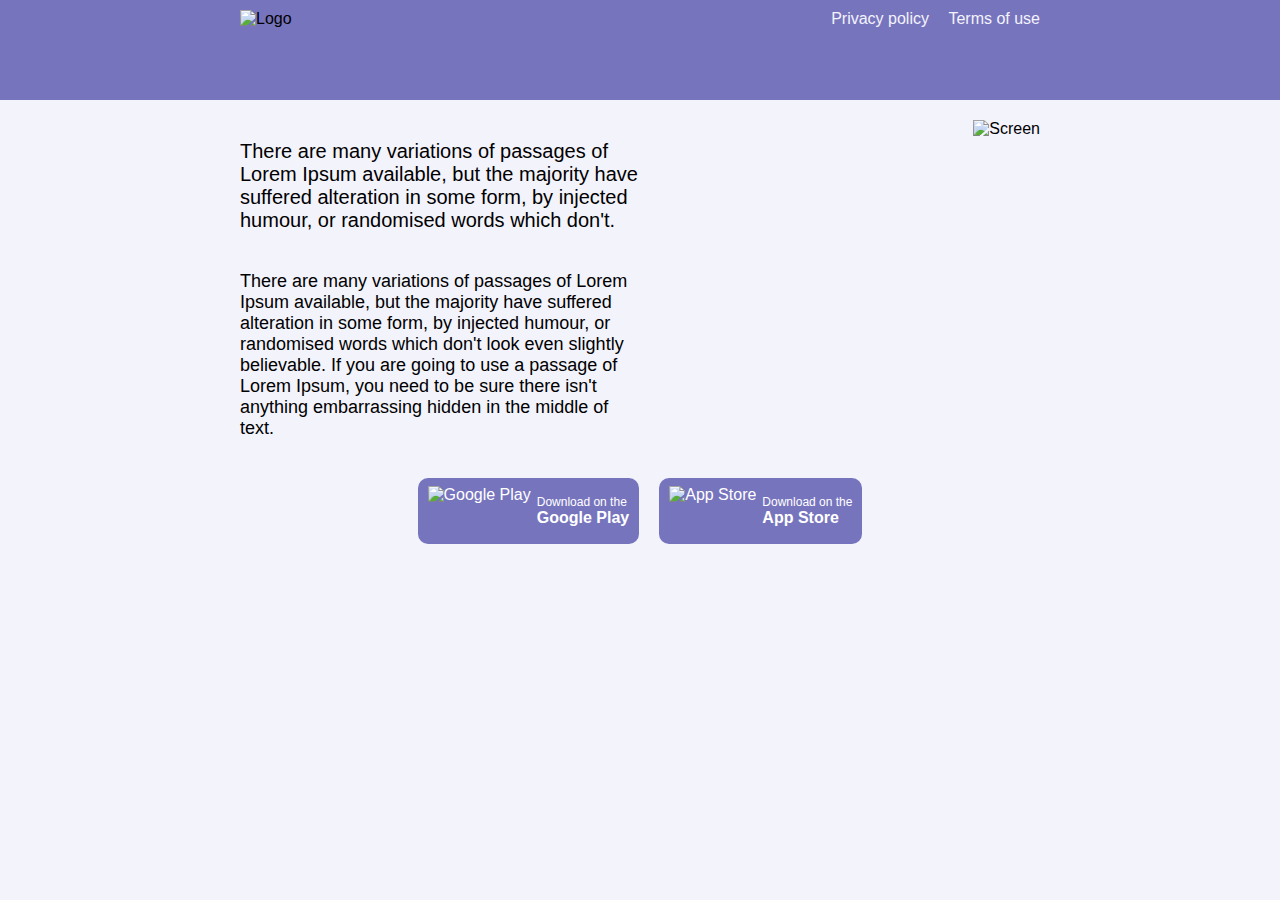
==== index.html @ c1e3a9ad "ui" ====
<!DOCTYPE html>
<html lang="en">
<head>
    <meta charset="UTF-8">
    <meta name="viewport" content="width=device-width, initial-scale=1.0">
    <title>PandaTales</title>
    <style>
        body {
            font-family: Arial, sans-serif;
            margin: 0;
            display: flex;
            flex-direction: column;
            align-items: center;
            background-color: #F3F3FC;
        }
        header {
            display: flex;
            align-items: center;
            width: 100%;
            background-color: #7774be;
            justify-content: center;
        }
        header .header-content {
            display: flex;
            justify-content: space-between;
            align-items: center;
            padding: 10px;
            width: 100%;
            max-width: 800px;
        }
        header .top-links {
            align-self: flex-start;
        }
        header .top-links a {
            margin-left: 15px;
            text-decoration: none;
            color: #F3F3FC;
        }
        header img {
            height: 80px;
        }
        .content {
            display: flex;
            justify-content: space-between;
            align-items: flex-start;
            padding-top: 20px;
            padding-left: 10px;
            padding-right: 10px;
            width: 100%;
            max-width: 800px;
        }
        .content .text {
            display: flex;
            flex-direction: column;
            max-width: 50%;
        }
        .content .main-text {
            margin-bottom: 1px;
            font-size: 20px;
        }
        .content .secondary-text {
            margin-bottom: 1px;
            font-size: 18px;
        }
        .content .image {
            max-width: 50%;
        }
        .content .image img {
            max-height: 400px;
            max-width: 100%;
        }
        .buttons {
            display: flex;
            justify-content: center;
            padding: 20px;
            width: 100%;
            max-width: 800px;
        }
        .buttons a {
            display: flex;
            align-items: center;
            margin: 0 10px;
            text-decoration: none;
            padding: 8px 10px;
            color: white;
            border-radius: 10px;
        }
        .buttons a img {
            height: 50px;
            margin-right: 6px;
        }
        .playstore {
            background-color: #7774be;
        }
        .appstore {
            background-color: #7774be;
        }
        .buttons a .text {
            display: flex;
            flex-direction: column;
        }
        .buttons a .text .small-text {
            font-size: 12px;
        }
        .buttons a .text .large-text {
            font-size: 16px;
            font-weight: bold;
        }
    </style>
</head>
<body>
<header>
    <div class="header-content">
        <img src="images/ic_logo.png" alt="Logo">
        <div class="top-links">
            <a href="policy.html">Privacy policy</a>
            <a href="terms.html">Terms of use</a>
        </div>
    </div>
</header>
<div class="content">
    <div class="text">
        <div class="main-text">
            <p>There are many variations of passages of Lorem Ipsum available, but the majority have suffered alteration in some form, by injected humour, or randomised words which don't.</p>
        </div>
        <div class="secondary-text">
            <p>There are many variations of passages of Lorem Ipsum available, but the majority have suffered alteration in some form, by injected humour, or randomised words which don't look even slightly believable. If you are going to use a passage of Lorem Ipsum, you need to be sure there isn't anything embarrassing hidden in the middle of text.</p>
        </div>
    </div>
    <div class="image">
        <img src="images/ic_phone.png" alt="Screen">
    </div>
</div>
<div class="buttons">
    <a href="https://play.google.com/store" class="playstore">
        <img src="images/ic_googleplay.svg" alt="Google Play">
        <div class="text">
            <div class="small-text">Download on the</div>
            <div class="large-text">Google Play</div>
        </div>
    </a>
    <a href="https://www.apple.com/app-store/" class="appstore">
        <img src="images/ic_appstore.svg" alt="App Store">
        <div class="text">
            <div class="small-text">Download on the</div>
            <div class="large-text">App Store</div>
        </div>
    </a>
</div>
</body>
</html>
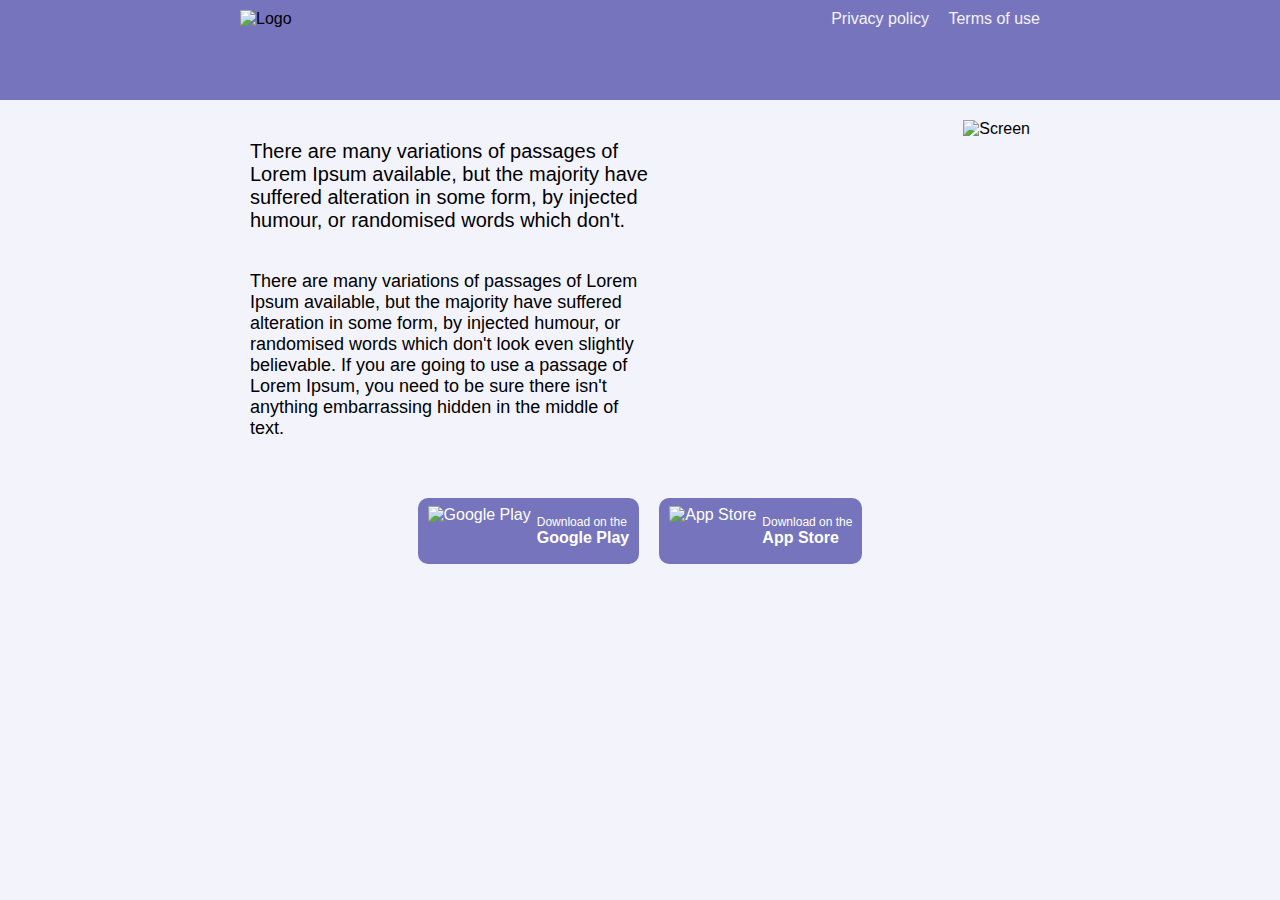
==== commit 9e59924e: "ui" ====
--- a/index.html
+++ b/index.html
@@ -43,15 +43,14 @@
             display: flex;
             justify-content: space-between;
             align-items: flex-start;
-            padding-top: 20px;
-            padding-left: 10px;
-            padding-right: 10px;
+            padding: 20px;
             width: 100%;
             max-width: 800px;
         }
         .content .text {
             display: flex;
             flex-direction: column;
+            padding-left: 10px;
             max-width: 50%;
         }
         .content .main-text {
@@ -64,6 +63,7 @@
         }
         .content .image {
             max-width: 50%;
+            padding-right: 10px;
         }
         .content .image img {
             max-height: 400px;
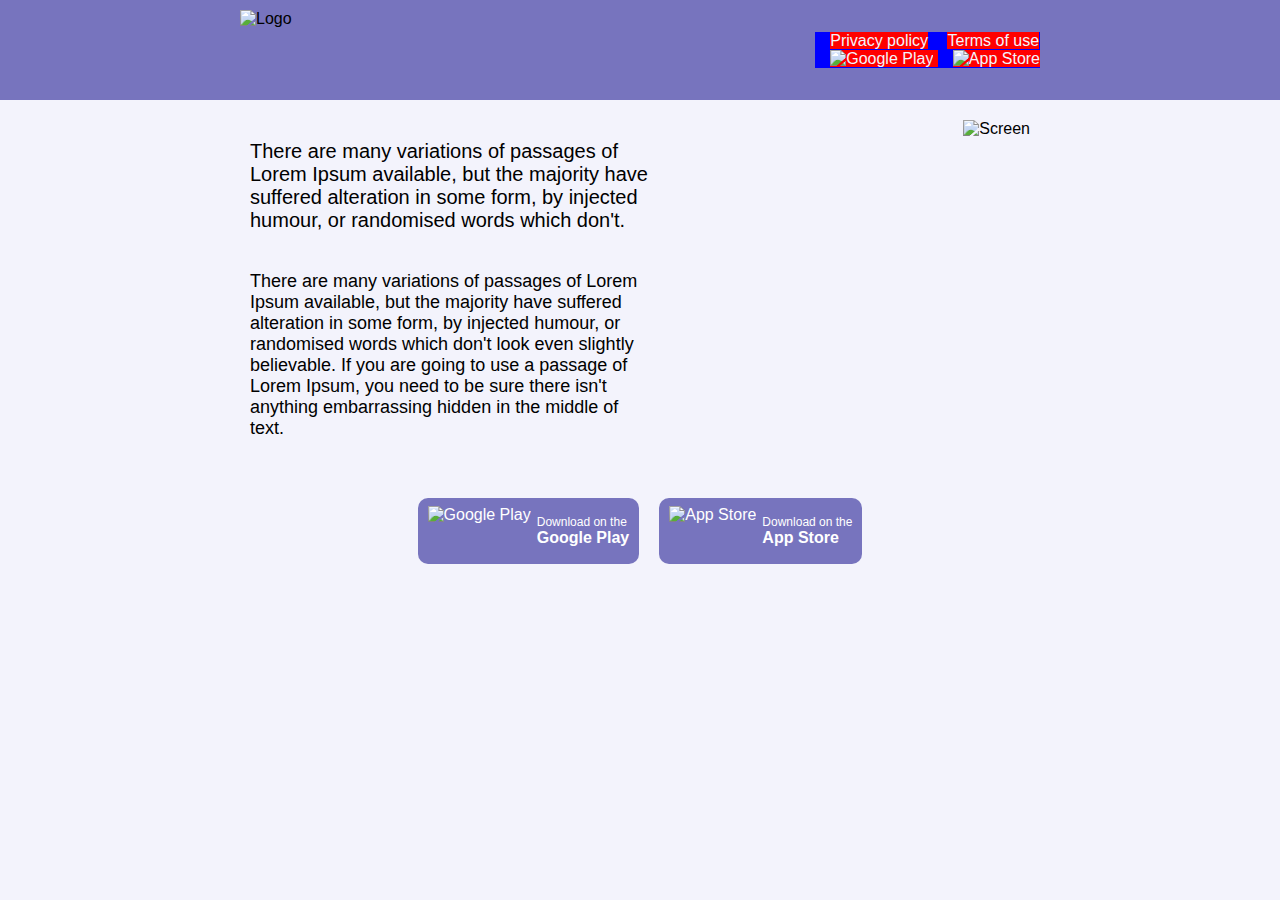
==== commit cf1f663c: "ui" ====
--- a/index.html
+++ b/index.html
@@ -15,7 +15,7 @@
         }
         header {
             display: flex;
-            align-items: center;
+            align-items: start;
             width: 100%;
             background-color: #7774be;
             justify-content: center;
@@ -28,13 +28,26 @@
             width: 100%;
             max-width: 800px;
         }
+        header .links-content {
+            justify-content: right;
+            align-items: right;
+            background: yellow;
+        }
         header .top-links {
             align-self: flex-start;
+            align-items: right;
+            background: blue;
         }
         header .top-links a {
+            justify-content: right;
             margin-left: 15px;
             text-decoration: none;
             color: #F3F3FC;
+            background: red;
+        }
+        header .top-links img {
+            width: 50px;
+            height: 50px;
         }
         header img {
             height: 80px;
@@ -112,9 +125,19 @@
 <header>
     <div class="header-content">
         <img src="images/ic_logo.png" alt="Logo">
-        <div class="top-links">
-            <a href="policy.html">Privacy policy</a>
-            <a href="terms.html">Terms of use</a>
+        <div class="links-content">
+            <div class="top-links">
+                <a href="policy.html">Privacy policy</a>
+                <a href="terms.html">Terms of use</a>
+            </div>
+            <div class="top-links">
+                <a href="policy.html">
+                    <img src="images/ic_googleplay.svg" alt="Google Play">
+                </a>
+                <a href="terms.html">
+                    <img src="images/ic_appstore.svg" alt="App Store">
+                </a>
+            </div>
         </div>
     </div>
 </header>
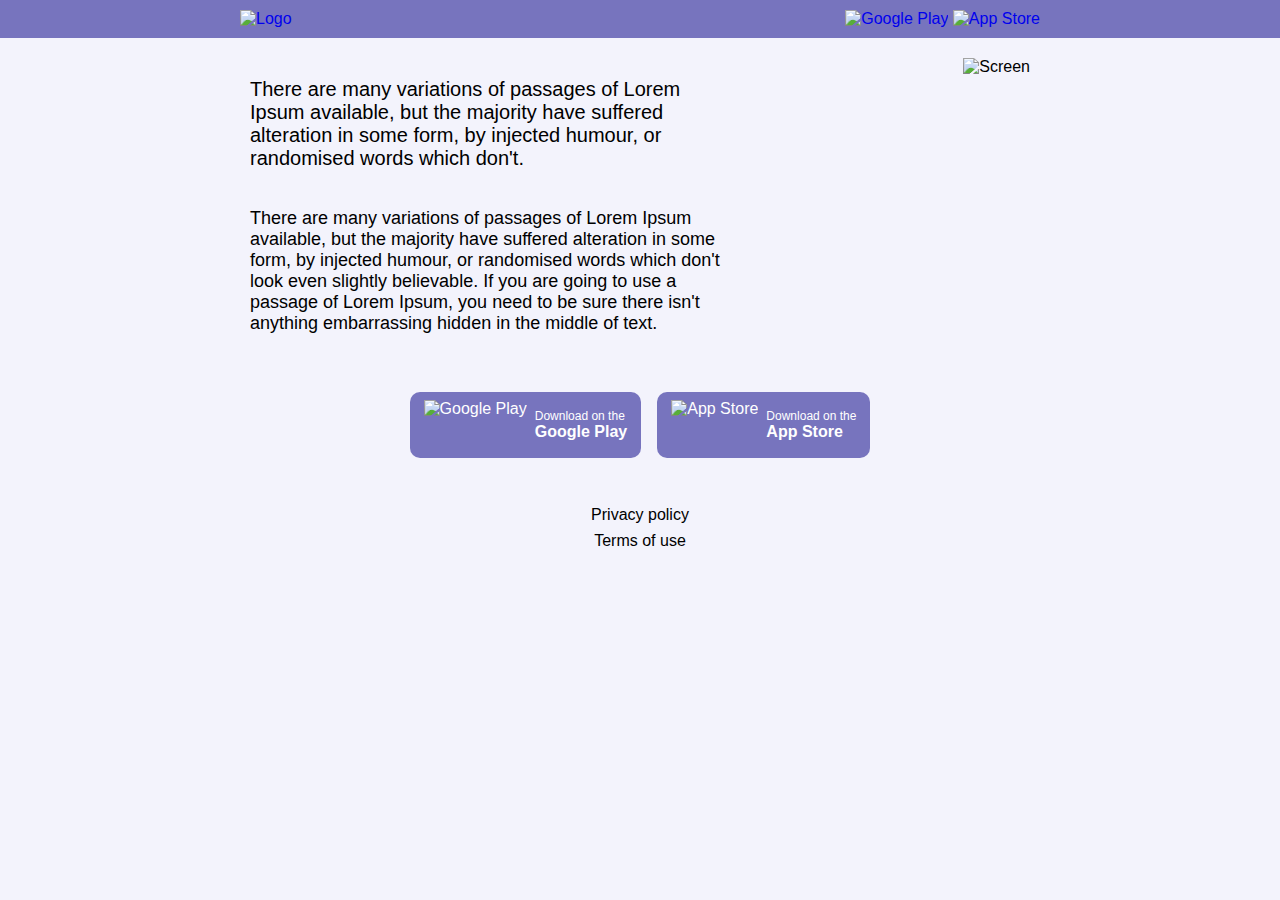
==== commit 46729703: "ux" ====
--- a/index.html
+++ b/index.html
@@ -1,146 +1,33 @@
 <!DOCTYPE html>
 <html lang="en">
+
 <head>
     <meta charset="UTF-8">
     <meta name="viewport" content="width=device-width, initial-scale=1.0">
+    <link rel="stylesheet" type="text/css" href="css/index.css" />
     <title>PandaTales</title>
-    <style>
-        body {
-            font-family: Arial, sans-serif;
-            margin: 0;
-            display: flex;
-            flex-direction: column;
-            align-items: center;
-            background-color: #F3F3FC;
-        }
-        header {
-            display: flex;
-            align-items: start;
-            width: 100%;
-            background-color: #7774be;
-            justify-content: center;
-        }
-        header .header-content {
-            display: flex;
-            justify-content: space-between;
-            align-items: center;
-            padding: 10px;
-            width: 100%;
-            max-width: 800px;
-        }
-        header .links-content {
-            justify-content: right;
-            align-items: right;
-            background: yellow;
-        }
-        header .top-links {
-            align-self: flex-start;
-            align-items: right;
-            background: blue;
-        }
-        header .top-links a {
-            justify-content: right;
-            margin-left: 15px;
-            text-decoration: none;
-            color: #F3F3FC;
-            background: red;
-        }
-        header .top-links img {
-            width: 50px;
-            height: 50px;
-        }
-        header img {
-            height: 80px;
-        }
-        .content {
-            display: flex;
-            justify-content: space-between;
-            align-items: flex-start;
-            padding: 20px;
-            width: 100%;
-            max-width: 800px;
-        }
-        .content .text {
-            display: flex;
-            flex-direction: column;
-            padding-left: 10px;
-            max-width: 50%;
-        }
-        .content .main-text {
-            margin-bottom: 1px;
-            font-size: 20px;
-        }
-        .content .secondary-text {
-            margin-bottom: 1px;
-            font-size: 18px;
-        }
-        .content .image {
-            max-width: 50%;
-            padding-right: 10px;
-        }
-        .content .image img {
-            max-height: 400px;
-            max-width: 100%;
-        }
-        .buttons {
-            display: flex;
-            justify-content: center;
-            padding: 20px;
-            width: 100%;
-            max-width: 800px;
-        }
-        .buttons a {
-            display: flex;
-            align-items: center;
-            margin: 0 10px;
-            text-decoration: none;
-            padding: 8px 10px;
-            color: white;
-            border-radius: 10px;
-        }
-        .buttons a img {
-            height: 50px;
-            margin-right: 6px;
-        }
-        .playstore {
-            background-color: #7774be;
-        }
-        .appstore {
-            background-color: #7774be;
-        }
-        .buttons a .text {
-            display: flex;
-            flex-direction: column;
-        }
-        .buttons a .text .small-text {
-            font-size: 12px;
-        }
-        .buttons a .text .large-text {
-            font-size: 16px;
-            font-weight: bold;
-        }
-    </style>
 </head>
+
 <body>
+
 <header>
-    <div class="header-content">
-        <img src="images/ic_logo.png" alt="Logo">
-        <div class="links-content">
-            <div class="top-links">
-                <a href="policy.html">Privacy policy</a>
-                <a href="terms.html">Terms of use</a>
-            </div>
-            <div class="top-links">
-                <a href="policy.html">
-                    <img src="images/ic_googleplay.svg" alt="Google Play">
-                </a>
-                <a href="terms.html">
-                    <img src="images/ic_appstore.svg" alt="App Store">
-                </a>
-            </div>
+    <div class="toolbar">
+        <div>
+            <a href="https://pandatales.github.io/">
+                <img src="images/ic_logo.png" alt="Logo">
+            </a>
+        </div>
+        <div class="stores">
+            <a href="https://play.google.com/store">
+                <img src="images/ic_googleplay.svg" alt="Google Play">
+            </a>
+            <a href="https://www.apple.com/app-store/">
+                <img src="images/ic_appstore.svg" alt="App Store">
+            </a>
         </div>
     </div>
 </header>
+
 <div class="content">
     <div class="text">
         <div class="main-text">
@@ -154,15 +41,16 @@
         <img src="images/ic_phone.png" alt="Screen">
     </div>
 </div>
+
 <div class="buttons">
-    <a href="https://play.google.com/store" class="playstore">
+    <a href="https://play.google.com/store">
         <img src="images/ic_googleplay.svg" alt="Google Play">
         <div class="text">
             <div class="small-text">Download on the</div>
             <div class="large-text">Google Play</div>
         </div>
     </a>
-    <a href="https://www.apple.com/app-store/" class="appstore">
+    <a href="https://www.apple.com/app-store/">
         <img src="images/ic_appstore.svg" alt="App Store">
         <div class="text">
             <div class="small-text">Download on the</div>
@@ -170,5 +58,12 @@
         </div>
     </a>
 </div>
+
+<div class="links">
+    <a href="policy.html">Privacy policy</a>
+    <a href="terms.html">Terms of use</a>
+</div>
+
 </body>
+
 </html>--- a/css/index.css
+++ b/css/index.css
@@ -0,0 +1,106 @@
+body {
+    font-family: Arial, sans-serif;
+    margin: 0;
+    display: flex;
+    flex-direction: column;
+    align-items: center;
+    background-color: #F3F3FC;
+}
+
+header {
+    display: flex;
+    align-items: start;
+    width: 100%;
+    background-color: #7774be;
+    justify-content: center;
+}
+header .toolbar {
+    display: flex;
+    padding: 10px;
+    width: 100%;
+    max-width: 800px;
+    justify-content: space-between;
+    align-items: center;
+}
+header img {
+    height: 80px;
+}
+header .stores {
+    align-items: right;
+}
+header .stores a img {
+    height: 50px;
+}
+header a {
+    text-decoration: none;
+}
+
+.content {
+    display: flex;
+    justify-content: space-between;
+    align-items: flex-start;
+    padding: 20px;
+    width: 100%;
+    max-width: 800px;
+}
+.content .text {
+    display: flex;
+    flex-direction: column;
+    padding-left: 10px;
+    padding-right: 10px;
+    max-width: 60%;
+}
+.content .main-text {
+    font-size: 20px;
+}
+.content .secondary-text {
+    font-size: 18px;
+}
+.content .image {
+    max-width: 40%;
+    padding-right: 10px;
+}
+.content .image img {
+    max-height: 500px
+}
+
+.buttons {
+    display: flex;
+    justify-content: center;
+    padding: 20px;
+    width: 100%;
+    max-width: 800px;
+}
+.buttons a img {
+    height: 50px;
+    margin-right: 8px;
+}
+.buttons a {
+    display: flex;
+    align-items: center;
+    margin: 0 8px;
+    text-decoration: none;
+    padding: 8px 14px;
+    color: #FFFFFF;
+    border-radius: 10px;
+    background-color: #7774be;
+}
+.buttons a .text .small-text {
+    font-size: 12px;
+}
+.buttons a .text .large-text {
+    font-size: 16px;
+    font-weight: bold;
+}
+
+.links {
+    padding-top: 20px;
+    display: flex;
+    flex-direction: column;
+    align-items: center;
+}
+.links a {
+    padding-top: 8px;
+    text-decoration: none;
+    color: #000000
+}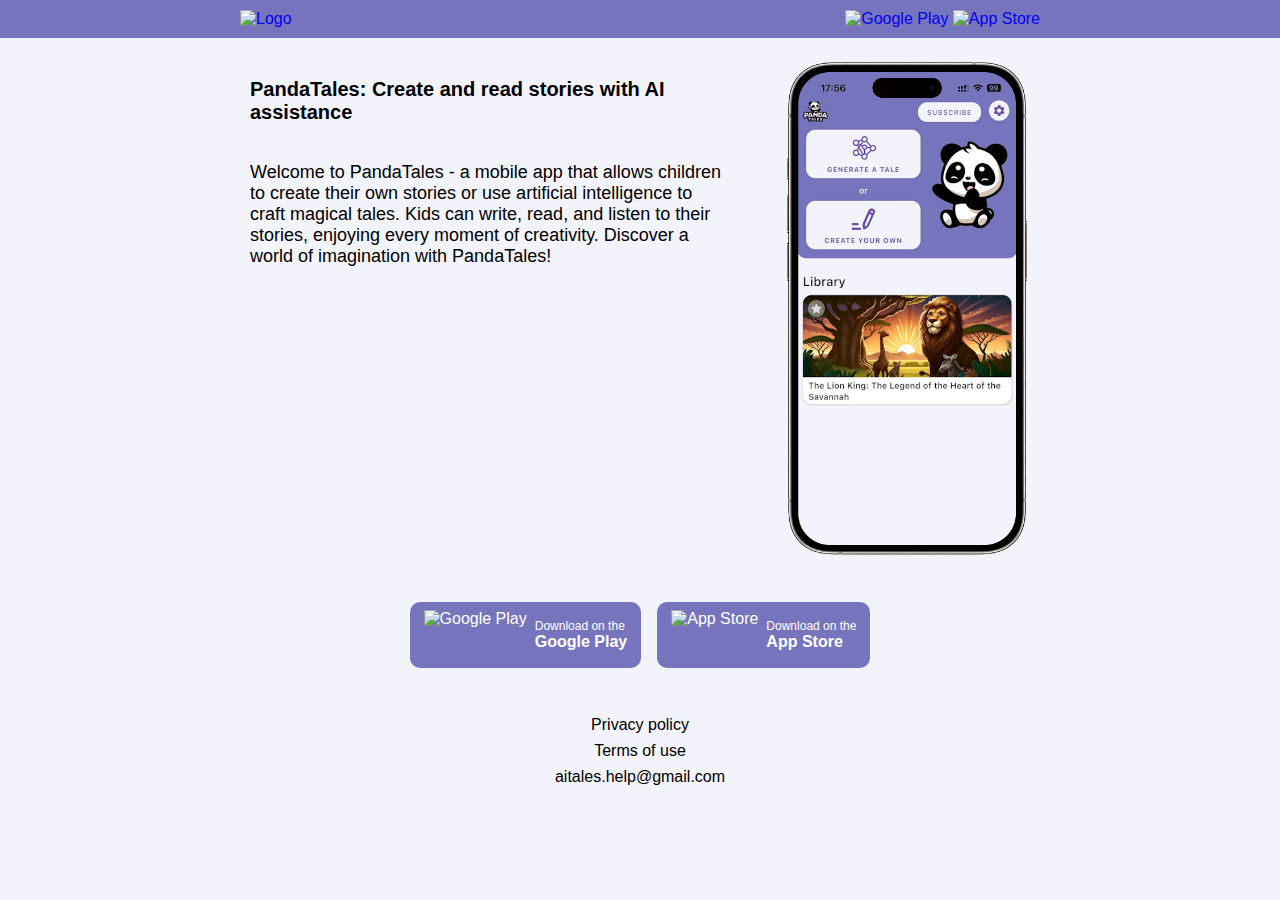
==== commit 1332831a: "policy, terms" ====
--- a/index.html
+++ b/index.html
@@ -5,6 +5,7 @@
     <meta charset="UTF-8">
     <meta name="viewport" content="width=device-width, initial-scale=1.0">
     <link rel="stylesheet" type="text/css" href="css/index.css" />
+    <link rel="icon" type="image/x-icon" href="images/ic_launcher.png">
     <title>PandaTales</title>
 </head>
 
@@ -31,10 +32,10 @@
 <div class="content">
     <div class="text">
         <div class="main-text">
-            <p>There are many variations of passages of Lorem Ipsum available, but the majority have suffered alteration in some form, by injected humour, or randomised words which don't.</p>
+            <p><b>PandaTales: Create and read stories with AI assistance</b></p>
         </div>
         <div class="secondary-text">
-            <p>There are many variations of passages of Lorem Ipsum available, but the majority have suffered alteration in some form, by injected humour, or randomised words which don't look even slightly believable. If you are going to use a passage of Lorem Ipsum, you need to be sure there isn't anything embarrassing hidden in the middle of text.</p>
+            <p>Welcome to PandaTales - a mobile app that allows children to create their own stories or use artificial intelligence to craft magical tales. Kids can write, read, and listen to their stories, enjoying every moment of creativity. Discover a world of imagination with PandaTales!</p>
         </div>
     </div>
     <div class="image">
@@ -62,6 +63,7 @@
 <div class="links">
     <a href="policy.html">Privacy policy</a>
     <a href="terms.html">Terms of use</a>
+    <a href= "mailto: aitales.help@gmail.com">aitales.help@gmail.com</a>
 </div>
 
 </body>
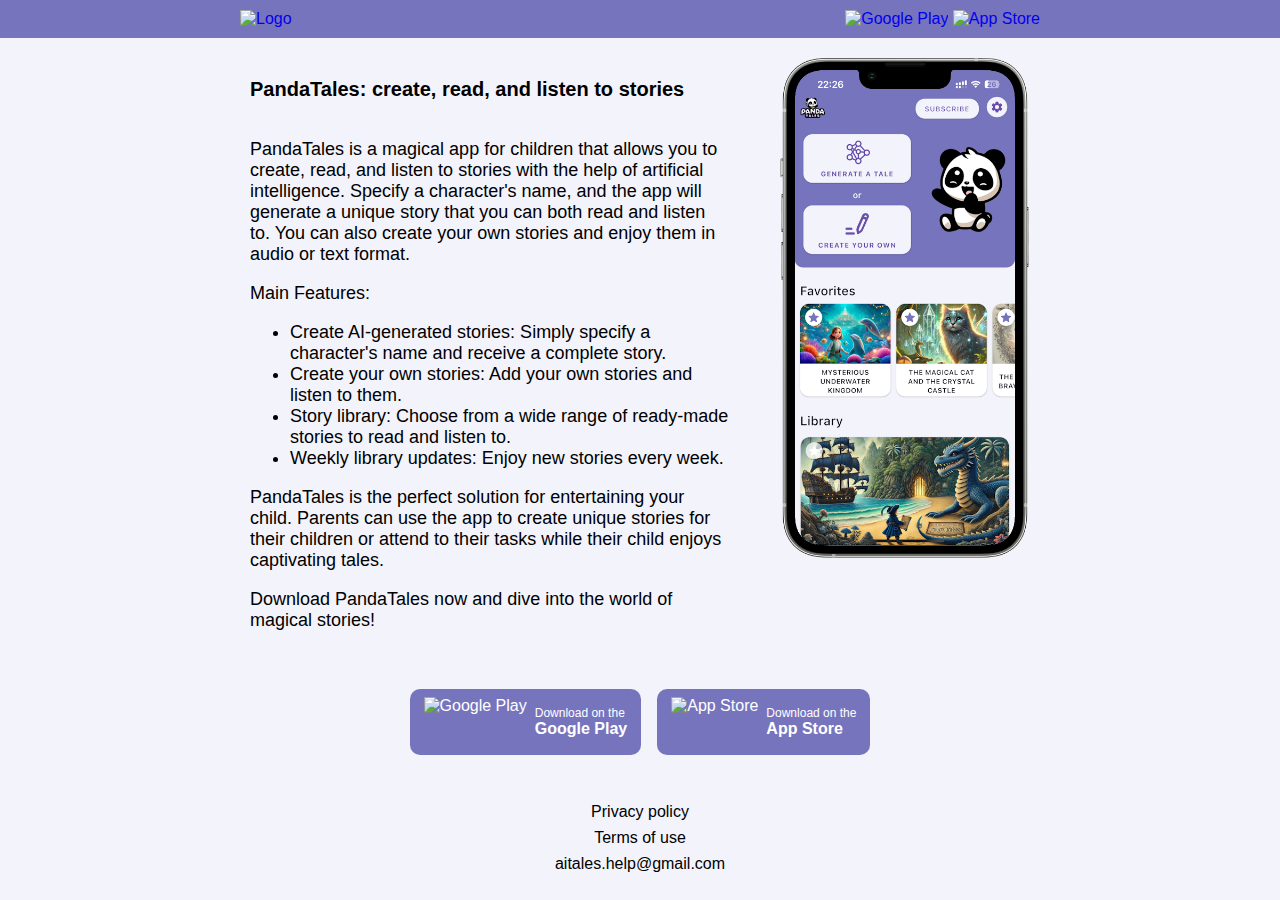
==== commit ccdd0597: "policy, terms" ====
--- a/index.html
+++ b/index.html
@@ -32,10 +32,22 @@
 <div class="content">
     <div class="text">
         <div class="main-text">
-            <p><b>PandaTales: Create and read stories with AI assistance</b></p>
+            <p><b>PandaTales: create, read, and listen to stories</b></p>
         </div>
         <div class="secondary-text">
-            <p>Welcome to PandaTales - a mobile app that allows children to create their own stories or use artificial intelligence to craft magical tales. Kids can write, read, and listen to their stories, enjoying every moment of creativity. Discover a world of imagination with PandaTales!</p>
+            <p>PandaTales is a magical app for children that allows you to create, read, and listen to stories with the help of artificial intelligence. Specify a character's name, and the app will generate a unique story that you can both read and listen to. You can also create your own stories and enjoy them in audio or text format.</p>
+
+            <p>Main Features:</p>
+            <ul>
+                <li>Create AI-generated stories: Simply specify a character's name and receive a complete story.</li>
+                <li>Create your own stories: Add your own stories and listen to them.</li>
+                <li>Story library: Choose from a wide range of ready-made stories to read and listen to.</li>
+                <li>Weekly library updates: Enjoy new stories every week.</li>
+            </ul>
+
+            <p>PandaTales is the perfect solution for entertaining your child. Parents can use the app to create unique stories for their children or attend to their tasks while their child enjoys captivating tales.</p>
+
+            <p>Download PandaTales now and dive into the world of magical stories!</p>
         </div>
     </div>
     <div class="image">
